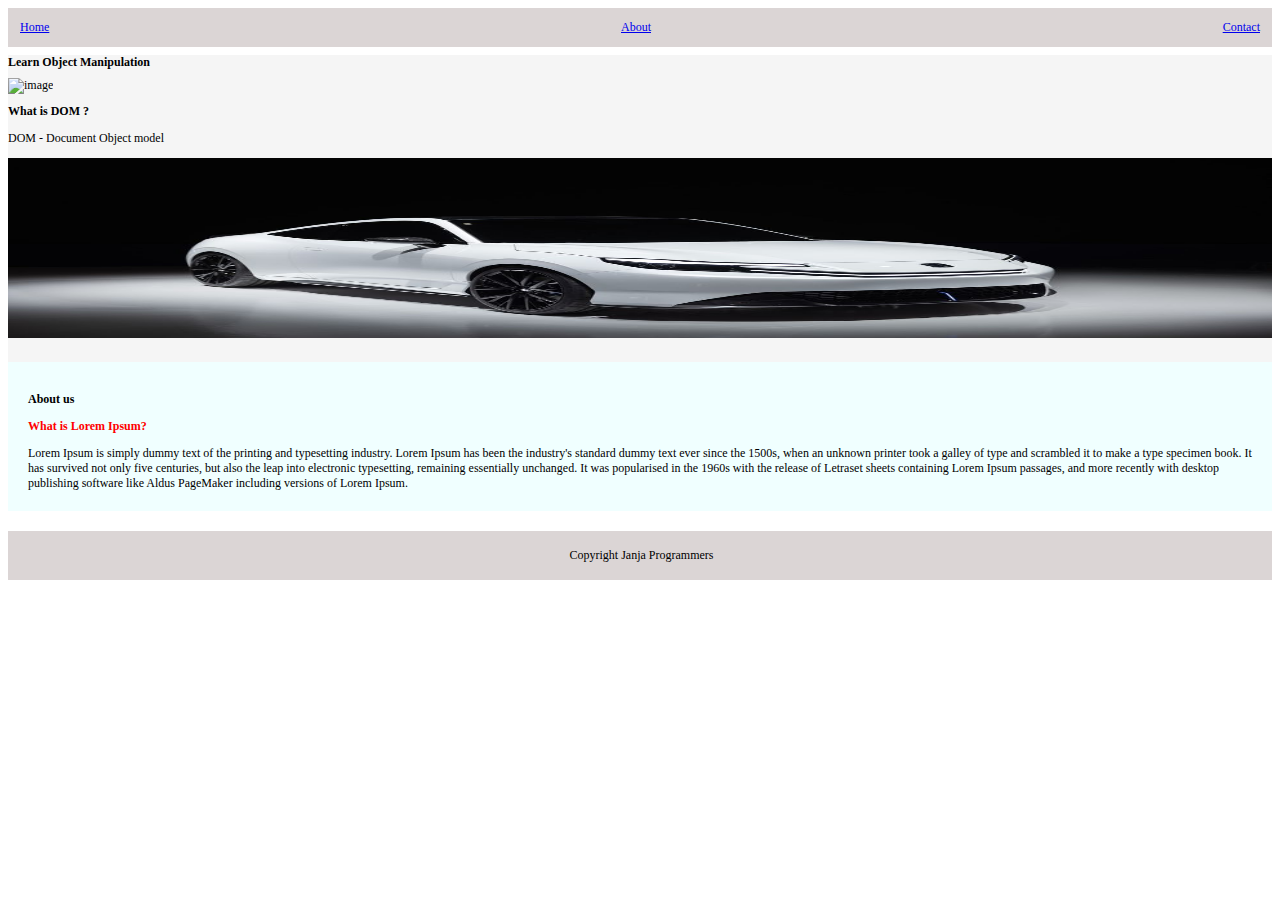
==== JavaScript/11 - Elements/index.html @ e7a5e92c "Re-check commits" ====
<!DOCTYPE html>
<html lang="en">
  <head>
    <meta charset="UTF-8" />
    <meta name="viewport" content="width=device-width, initial-scale=1.0" />
    <title>Document Object Model</title>
    <link rel="stylesheet" href="style.css" />
  </head>
  <body>
    <header>
      <nav>
        <li><a href="#home">Home</a></li>
        <li><a href="#about">About</a></li>
        <li><a href="#contact">Contact</a></li>
      </nav>
    </header>

    <main id="main">
      <h1>Learn Object Manipulation</h1>

      <div id="home">
        <img
          id="image1"
          src="https://imageio.forbes.com/specials-images/imageserve/5d35eacaf1176b0008974b54/0x0.jpg?format=jpg&crop=4560,2565,x790,y784,safe&height=900&width=1600&fit=bounds"
          alt="image"
        />
        <h2>What is DOM ?</h2>
        <p>DOM - Document Object model</p>
      </div>

    </main>

    <footer>
      <p>&nbsp;Copyright Janja Programmers</p>
    </footer>

    <script src="script.js"></script>
  </body>
</html>
---- JavaScript/11 - Elements/style.css ----
* {
  font-size: 12px;
  font-family: Georgia, "Times New Roman", Times, serif;
}

header {
  background-color: #cbc2c2af;
  /* height: 10vh; */
  margin-top: 0;
}

main {
  background-color: #f5f5f5;
  /* height: 80vh; */
}

nav {
  display: flex;
  align-items: center;
  justify-content: space-between;
  padding: 12px;
}

li {
  list-style: none;
}

footer {
  background-color: #cbc2c2af;
  /* height: 10vh; */
  text-align: center;
  padding: 5px;
}


img{
  height: 180px;
  width: auto;
}
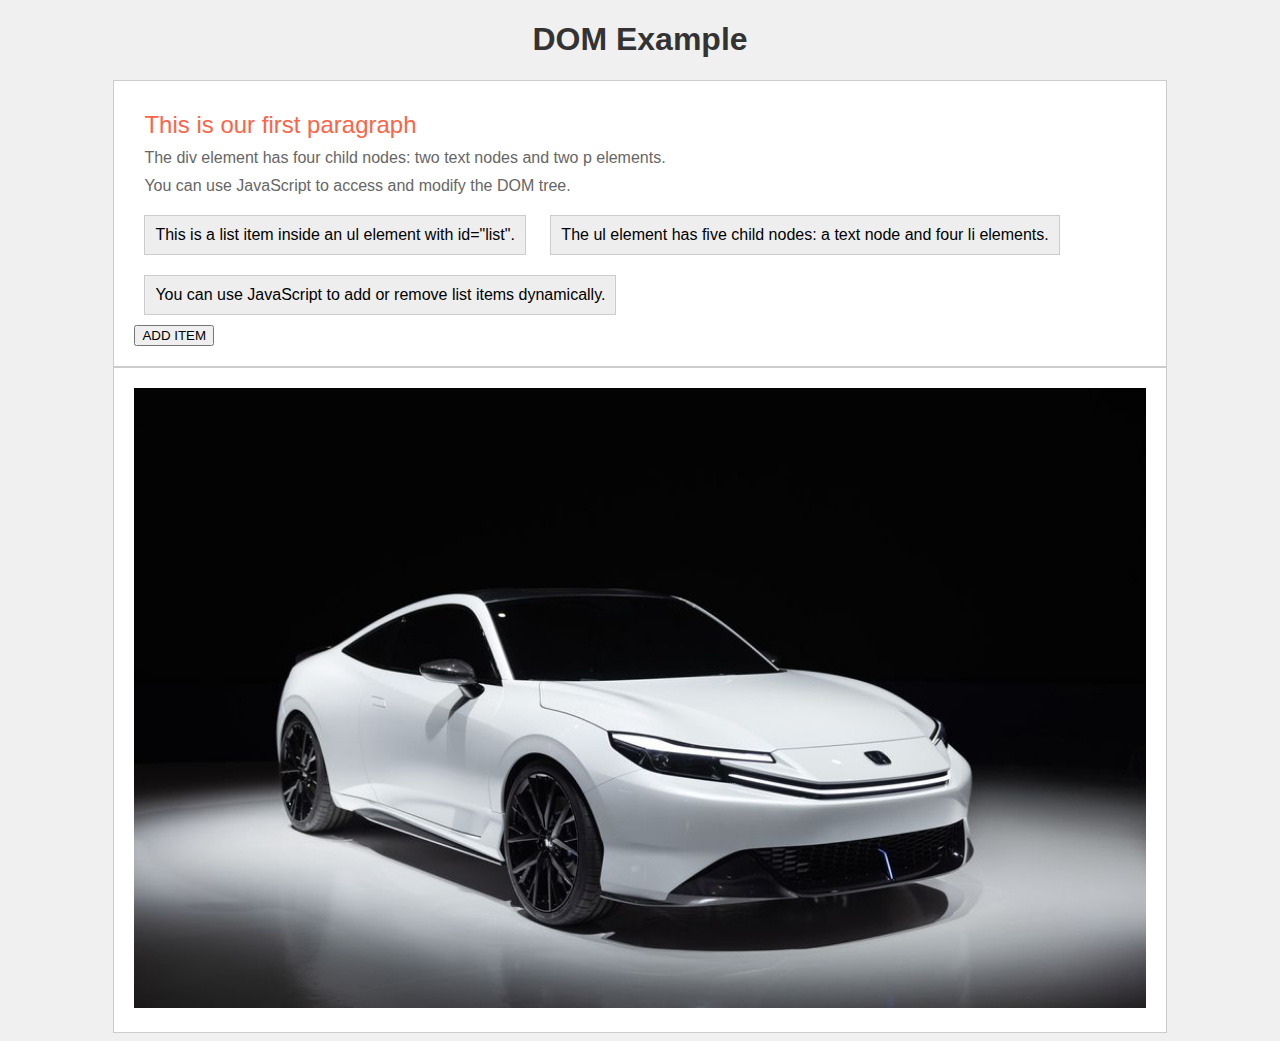
==== commit a9692af6: "Elements" ====
--- a/JavaScript/11 - Elements/index.html
+++ b/JavaScript/11 - Elements/index.html
@@ -3,37 +3,30 @@
   <head>
     <meta charset="UTF-8" />
     <meta name="viewport" content="width=device-width, initial-scale=1.0" />
-    <title>Document Object Model</title>
+    <title>Document</title>
     <link rel="stylesheet" href="style.css" />
   </head>
   <body>
-    <header>
-      <nav>
-        <li><a href="#home">Home</a></li>
-        <li><a href="#about">About</a></li>
-        <li><a href="#contact">Contact</a></li>
-      </nav>
-    </header>
+    <h1>DOM Example</h1>
+    <div id="container">
+      <p>This is a paragraph inside a div element with id="container".</p>
+      <p>
+        The div element has four child nodes: two text nodes and two p elements.
+      </p>
+      <p>You can use JavaScript to access and modify the DOM tree.</p>
+      <ul id="list">
+        <li>This is a list item inside an ul element with id="list".</li>
+        <li>
+          The ul element has five child nodes: a text node and four li elements.
+        </li>
+        <li>You can use JavaScript to add or remove list items dynamically.</li>
+        <li class="remove">Click the button below to add a new list item.</li>
+      </ul>
+    </div>
 
-    <main id="main">
-      <h1>Learn Object Manipulation</h1>
-
-      <div id="home">
-        <img
-          id="image1"
-          src="https://imageio.forbes.com/specials-images/imageserve/5d35eacaf1176b0008974b54/0x0.jpg?format=jpg&crop=4560,2565,x790,y784,safe&height=900&width=1600&fit=bounds"
-          alt="image"
-        />
-        <h2>What is DOM ?</h2>
-        <p>DOM - Document Object model</p>
-      </div>
-
-    </main>
-
-    <footer>
-      <p>&nbsp;Copyright Janja Programmers</p>
-    </footer>
-
+    <div id="container">
+      <img src="" alt="Our first image" id="image" />
+    </div>
     <script src="script.js"></script>
   </body>
 </html>
--- a/JavaScript/11 - Elements/style.css
+++ b/JavaScript/11 - Elements/style.css
@@ -1,39 +1,54 @@
-* {
-  font-size: 12px;
-  font-family: Georgia, "Times New Roman", Times, serif;
+body {
+  font-family: Arial, sans-serif;
+  background-color: #f0f0f0;
 }
 
-header {
-  background-color: #cbc2c2af;
-  /* height: 10vh; */
-  margin-top: 0;
+h1 {
+  color: #333333;
+  text-align: center;
 }
 
-main {
-  background-color: #f5f5f5;
-  /* height: 80vh; */
+p {
+  color: #666666;
+  margin: 10px;
 }
 
-nav {
-  display: flex;
-  align-items: center;
-  justify-content: space-between;
-  padding: 12px;
+#container {
+  width: 80%;
+  margin: auto;
+  border: 1px solid #cccccc;
+  padding: 20px;
+  background-color: #ffffff;
 }
 
-li {
-  list-style: none;
+#list {
+  list-style-type: none;
+  margin: 0;
+  padding: 0;
 }
 
-footer {
-  background-color: #cbc2c2af;
-  /* height: 10vh; */
-  text-align: center;
-  padding: 5px;
+#list li {
+  display: inline-block;
+  margin: 10px;
+  padding: 10px;
+  border: 1px solid #cccccc;
+  background-color: #eeeeee;
 }
 
+#list li:hover {
+  background-color: #dddddd;
+}
 
-img{
-  height: 180px;
-  width: auto;
-}+#button {
+  display: block;
+  margin: auto;
+  padding: 10px;
+  border: none;
+  background-color: #333333;
+  color: #ffffff;
+  cursor: pointer;
+}
+
+#button:hover {
+  background-color: #444444;
+}
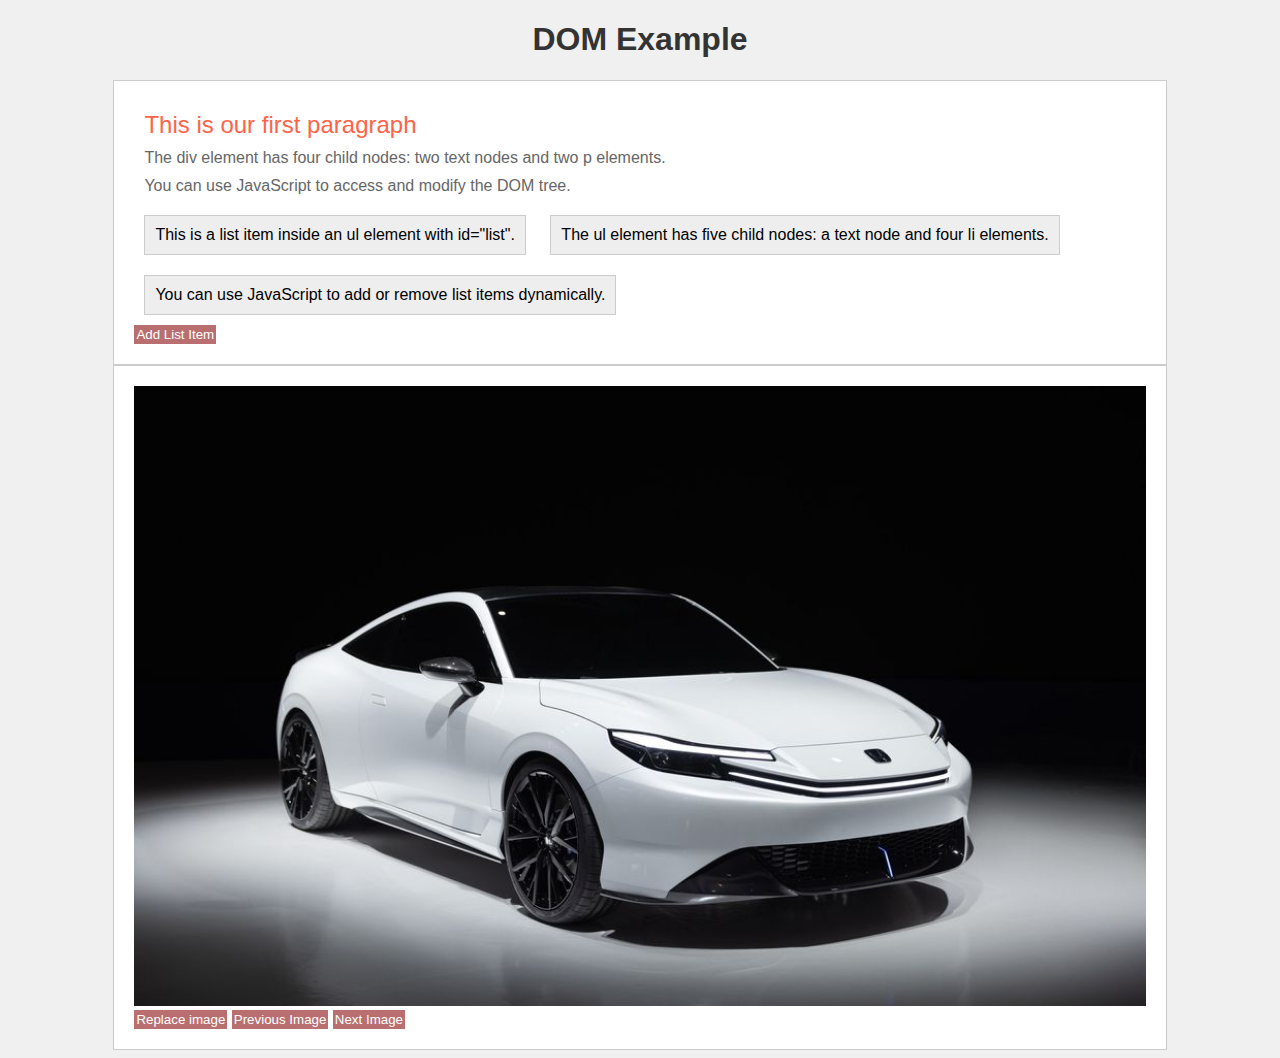
==== commit 01c58f3e: "Updated Elements code" ====
--- a/JavaScript/11 - Elements/index.html
+++ b/JavaScript/11 - Elements/index.html
@@ -24,8 +24,13 @@
       </ul>
     </div>
 
-    <div id="container">
+    <div id="container" class="parentDiv">
       <img src="" alt="Our first image" id="image" />
+      <button id="replaceImage">
+        Replace image
+      </button>
+      <button id="previousImage">Previous Image</button>
+      <button id="nextImage" onclick="next()">Next Image</button>
     </div>
     <script src="script.js"></script>
   </body>
--- a/JavaScript/11 - Elements/style.css
+++ b/JavaScript/11 - Elements/style.css
@@ -39,12 +39,12 @@
   background-color: #dddddd;
 }
 
-#button {
-  display: block;
+button {
+  display: inline-block;
   margin: auto;
-  padding: 10px;
+  padding: 2px;
   border: none;
-  background-color: #333333;
+  background-color: #b96f6f;
   color: #ffffff;
   cursor: pointer;
 }
@@ -52,3 +52,8 @@
 #button:hover {
   background-color: #444444;
 }
+
+img {
+  width: 100%;
+  height: auto;
+}
